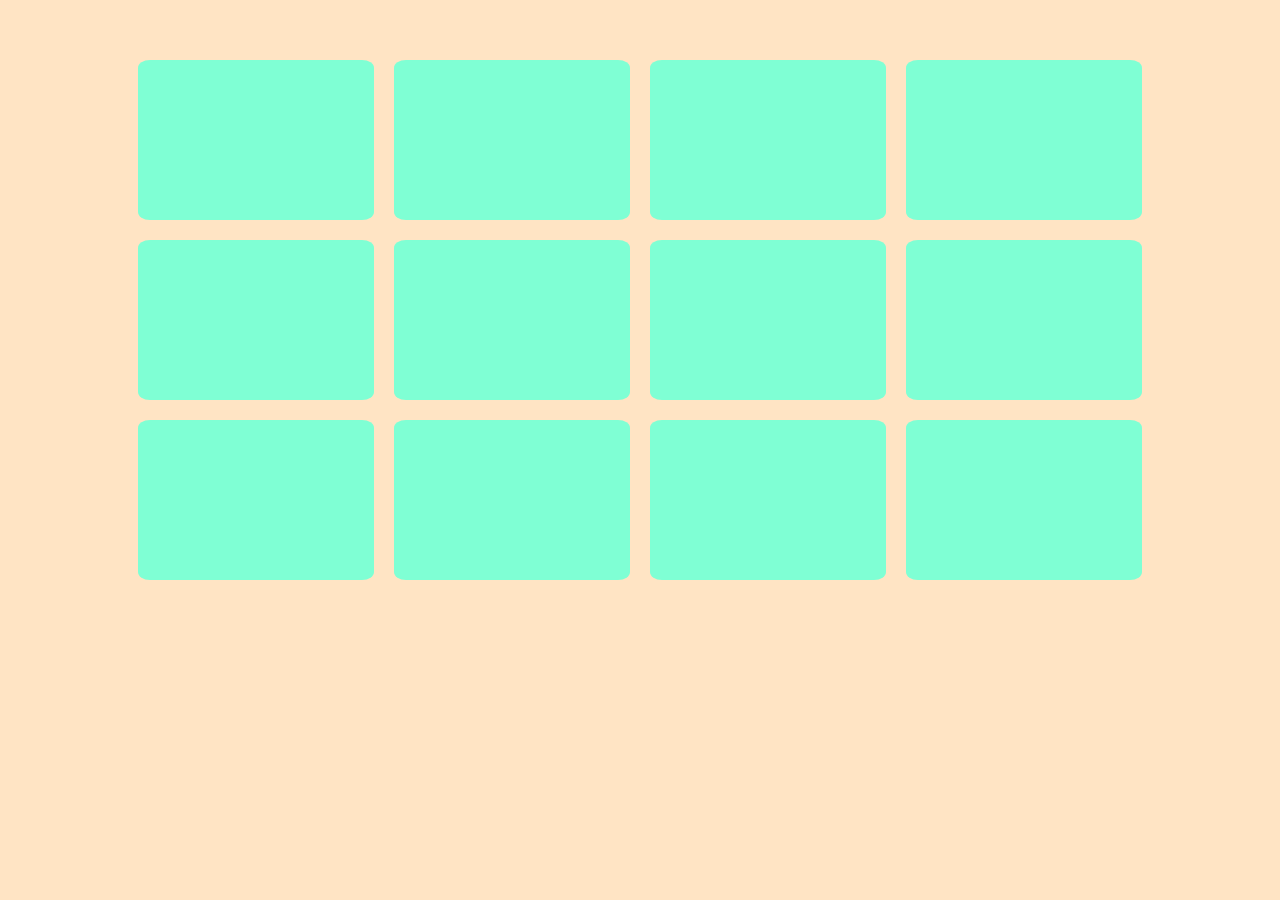
==== index.html @ 6da476a9 "Laboratorio modulo 8.3" ====
<!DOCTYPE html>
<html lang="en">
  <head>
    <meta charset="UTF-8" />
    <link rel="icon" type="image/svg+xml" href="/vite.svg" />
    <meta name="viewport" content="width=device-width, initial-scale=1.0" />
    <title>Vite + TS</title>
    <link rel="stylesheet" href="style.css">
    
  </head>
  <body>
    <div class="juego">
      <div class="cartas">
        <img class="carta" id="carta1" src="" alt="">
      </div>
      <div class="cartas">
        <img class="carta" id="carta2" src="" alt="">
      </div>
      <div class="cartas">
        <img class="carta" id="carta3" src="" alt="">
      </div>
      <div class="cartas">
        <img class="carta" id="carta4" src="" alt="">
      </div>
      <div class="cartas">
        <img class="carta" id="carta5" src="" alt="">
      </div>
      <div class="cartas">
        <img class="carta" id="carta6" src="" alt=""> 
      </div>
      <div class="cartas">
        <img class="carta" id="carta7" src="" alt="">
      </div>
      <div class="cartas">
        <img class="carta" id="carta8" src="" alt="">
      </div>
      <div class="cartas">
        <img class="carta" id="carta9" src="" alt="">
      </div>
      <div class="cartas">
        <img class="carta" id="carta10" src="" alt="">
      </div>
      <div class="cartas">
        <img class="carta" id="carta11" src="" alt="">
      </div>
      <div class="cartas">
        <img class="carta" id="carta12" src="" alt="">
      </div>
    </div>
    <script type="module" src="/src/main.ts"></script>
  </body>
</html>
---- style.css ----
body {
    margin: 0;
    display: flex;
    place-items: center;
    justify-content: center;
    background-color:bisque ;
}

.juego {
    margin-top: 50px;
    display: grid;
    justify-content: space-between;
    grid-template-columns: 1fr 1fr 1fr 1fr;
    width: 80%;
}

.cartas {
    background-color: aquamarine;
    justify-content: center;
    height: 8rem;
    padding: 1rem;
    margin: 10px;
    border-radius: 5%;
}

.carta {
    margin: auto;
    display: block;
}
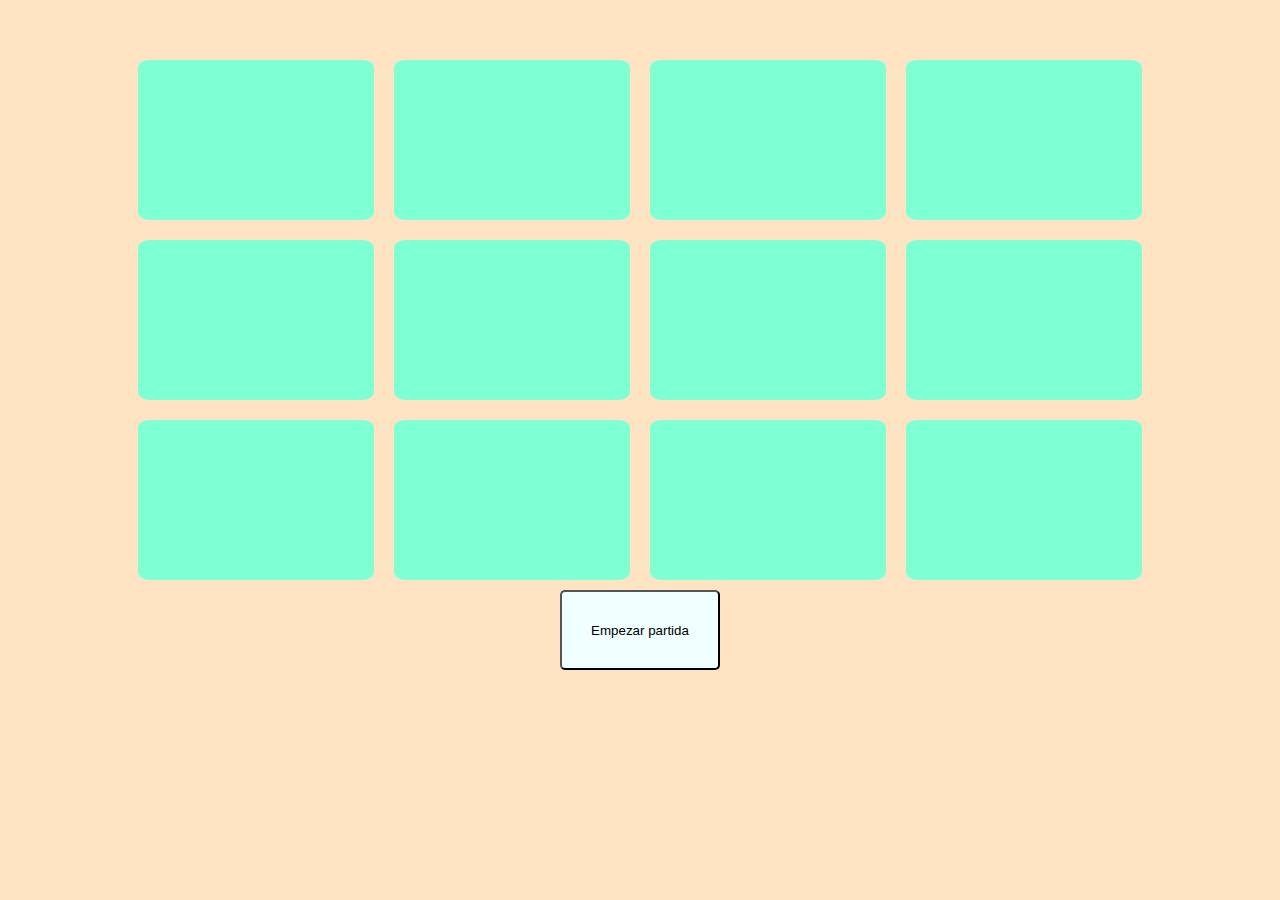
==== commit 3b3ac77a: "Laboratorio Modulo 8.3" ====
--- a/index.html
+++ b/index.html
@@ -10,43 +10,44 @@
   </head>
   <body>
     <div class="juego">
-      <div class="cartas">
-        <img class="carta" id="carta1" src="" alt="">
+      <div class="bloqueCartas" id="bloqueCartas1" data-indice-id="0">
+        <img class="carta" id="carta1" data-indice-id="0" src="" alt="">
       </div>
-      <div class="cartas">
-        <img class="carta" id="carta2" src="" alt="">
+      <div class="bloqueCartas" id="bloqueCartas2" data-indice-id="1">
+        <img class="carta" id="carta2" data-indice-id="1" src="" alt="">
       </div>
-      <div class="cartas">
-        <img class="carta" id="carta3" src="" alt="">
+      <div class="bloqueCartas" id="bloqueCartas3" data-indice-id=2>
+        <img class="carta" id="carta3" data-indice-id="2" src="" alt="">
       </div>
-      <div class="cartas">
-        <img class="carta" id="carta4" src="" alt="">
+      <div class="bloqueCartas" id="bloqueCartas4" data-indice-id="3">
+        <img class="carta" id="carta4" data-indice-id="3" src="" alt="">
       </div>
-      <div class="cartas">
-        <img class="carta" id="carta5" src="" alt="">
+      <div class="bloqueCartas" id="bloqueCartas5" data-indice-id="4">
+        <img class="carta" id="carta5" data-indice-id="4" src="" alt="">
       </div>
-      <div class="cartas">
-        <img class="carta" id="carta6" src="" alt=""> 
+      <div class="bloqueCartas" id="bloqueCartas6" data-indice-id="5">
+        <img class="carta" id="carta6" data-indice-id="5" src="" alt=""> 
       </div>
-      <div class="cartas">
-        <img class="carta" id="carta7" src="" alt="">
+      <div class="bloqueCartas" id="bloqueCartas7" data-indice-id="6">
+        <img class="carta" id="carta7" data-indice-id="6" src="" alt="">
       </div>
-      <div class="cartas">
-        <img class="carta" id="carta8" src="" alt="">
+      <div class="bloqueCartas" id="bloqueCartas8" data-indice-id="7">
+        <img class="carta" id="carta8" data-indice-id="7" src="" alt="">
       </div>
-      <div class="cartas">
-        <img class="carta" id="carta9" src="" alt="">
+      <div class="bloqueCartas" id="bloqueCartas9" data-indice-id="8">
+        <img class="carta" id="carta9" data-indice-id="8" src="" alt="">
       </div>
-      <div class="cartas">
-        <img class="carta" id="carta10" src="" alt="">
+      <div class="bloqueCartas" id="bloqueCartas10" data-indice-id="9">
+        <img class="carta" id="carta10" data-indice-id="9" src="" alt="">
       </div>
-      <div class="cartas">
-        <img class="carta" id="carta11" src="" alt="">
+      <div class="bloqueCartas" id="bloqueCartas11" data-indice-id="10">
+        <img class="carta" id="carta11" data-indice-id="10" src="" alt="">
       </div>
-      <div class="cartas">
-        <img class="carta" id="carta12" src="" alt="">
+      <div class="bloqueCartas" id="bloqueCartas12" data-indice-id="11">
+        <img class="carta" id="carta12" data-indice-id="11" src="" alt="">
       </div>
     </div>
+    <button id="botonPartida">Empezar partida</button>
     <script type="module" src="/src/main.ts"></script>
   </body>
 </html>
--- a/style.css
+++ b/style.css
@@ -1,6 +1,7 @@
 body {
     margin: 0;
     display: flex;
+    flex-direction: column;
     place-items: center;
     justify-content: center;
     background-color:bisque ;
@@ -14,7 +15,7 @@
     width: 80%;
 }
 
-.cartas {
+.bloqueCartas {
     background-color: aquamarine;
     justify-content: center;
     height: 8rem;
@@ -26,4 +27,15 @@
 .carta {
     margin: auto;
     display: block;
+}
+
+#botonPartida {
+    display: block;
+    margin: auto;
+    align-items: center;
+    color: black;
+    background-color:azure;
+    height: 5rem;
+    width: 10rem;
+    border-radius: 5px
 }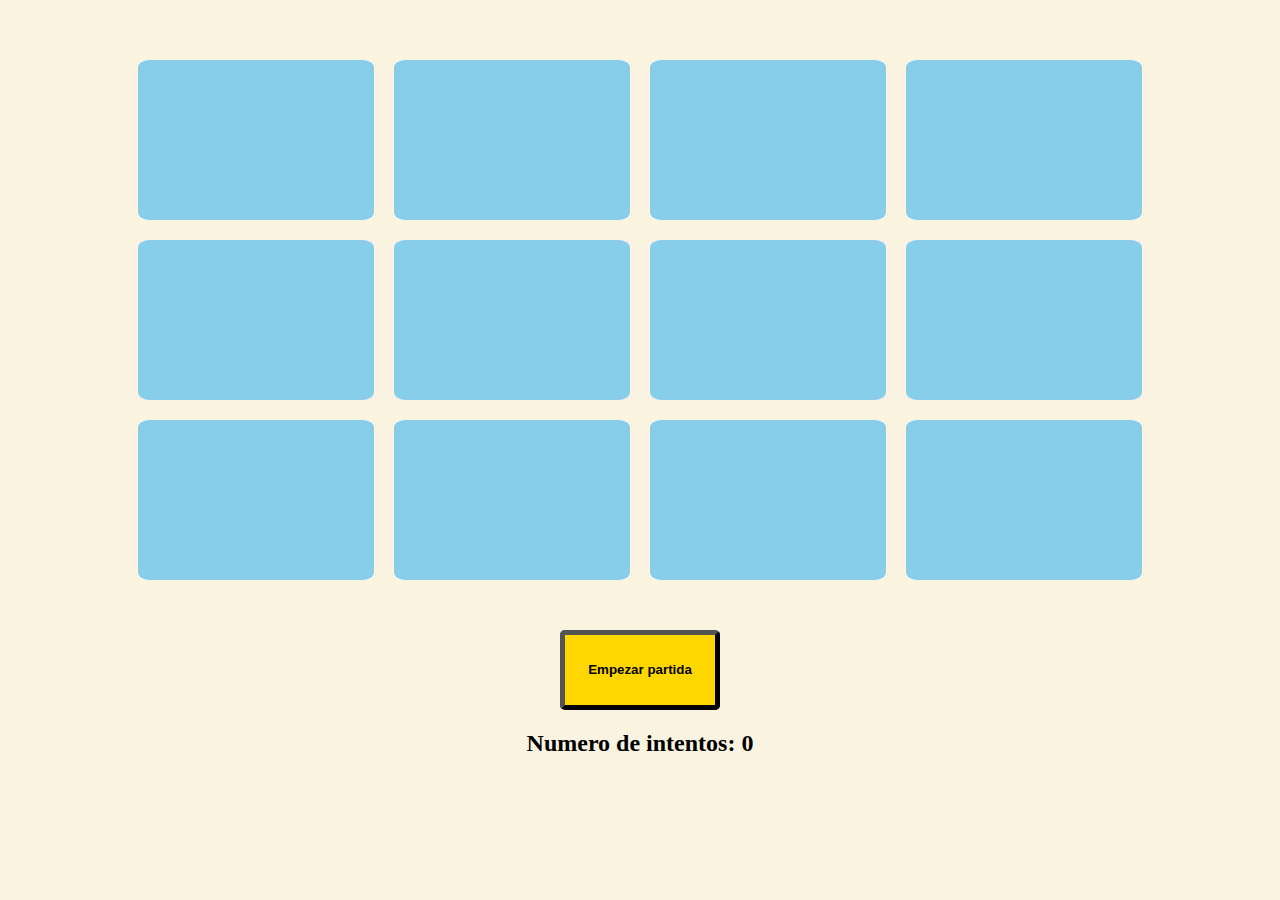
==== commit b5f4bfe5: "Laboratorio Modulo 8.3" ====
--- a/index.html
+++ b/index.html
@@ -47,7 +47,9 @@
         <img class="carta" id="carta12" data-indice-id="11" src="" alt="">
       </div>
     </div>
+    <h2 id="mensajeError"></h2>
     <button id="botonPartida">Empezar partida</button>
+    <h2 id="numeroIntentos">Numero de intentos: 0</h2>
     <script type="module" src="/src/main.ts"></script>
   </body>
 </html>
--- a/style.css
+++ b/style.css
@@ -4,7 +4,7 @@
     flex-direction: column;
     place-items: center;
     justify-content: center;
-    background-color:bisque ;
+    background-color:#FAF3E0 ;
 }
 
 .juego {
@@ -16,12 +16,13 @@
 }
 
 .bloqueCartas {
-    background-color: aquamarine;
+    background-color:#87CEEB;
     justify-content: center;
     height: 8rem;
     padding: 1rem;
     margin: 10px;
     border-radius: 5%;
+    transition: transform 0.3s ease-in-out;
 }
 
 .carta {
@@ -31,11 +32,28 @@
 
 #botonPartida {
     display: block;
-    margin: auto;
+    font-weight: 700;
     align-items: center;
-    color: black;
-    background-color:azure;
+    background-color:#FFD700;
     height: 5rem;
     width: 10rem;
-    border-radius: 5px
-}+    border-radius: 5px;
+    border-color: black;
+    border-width: 5px;
+    transition: transform 0.3s ease-in-out;
+}
+
+.bloqueCartas:hover {
+    transform: scale(1.1);
+    cursor: pointer;
+}
+
+#botonPartida:hover {
+    transform: scale(1.1);
+    cursor: pointer;
+}
+
+.bloqueCartas.girado .bloqueCartas {
+    transform: rotateY(180deg);
+}
+
